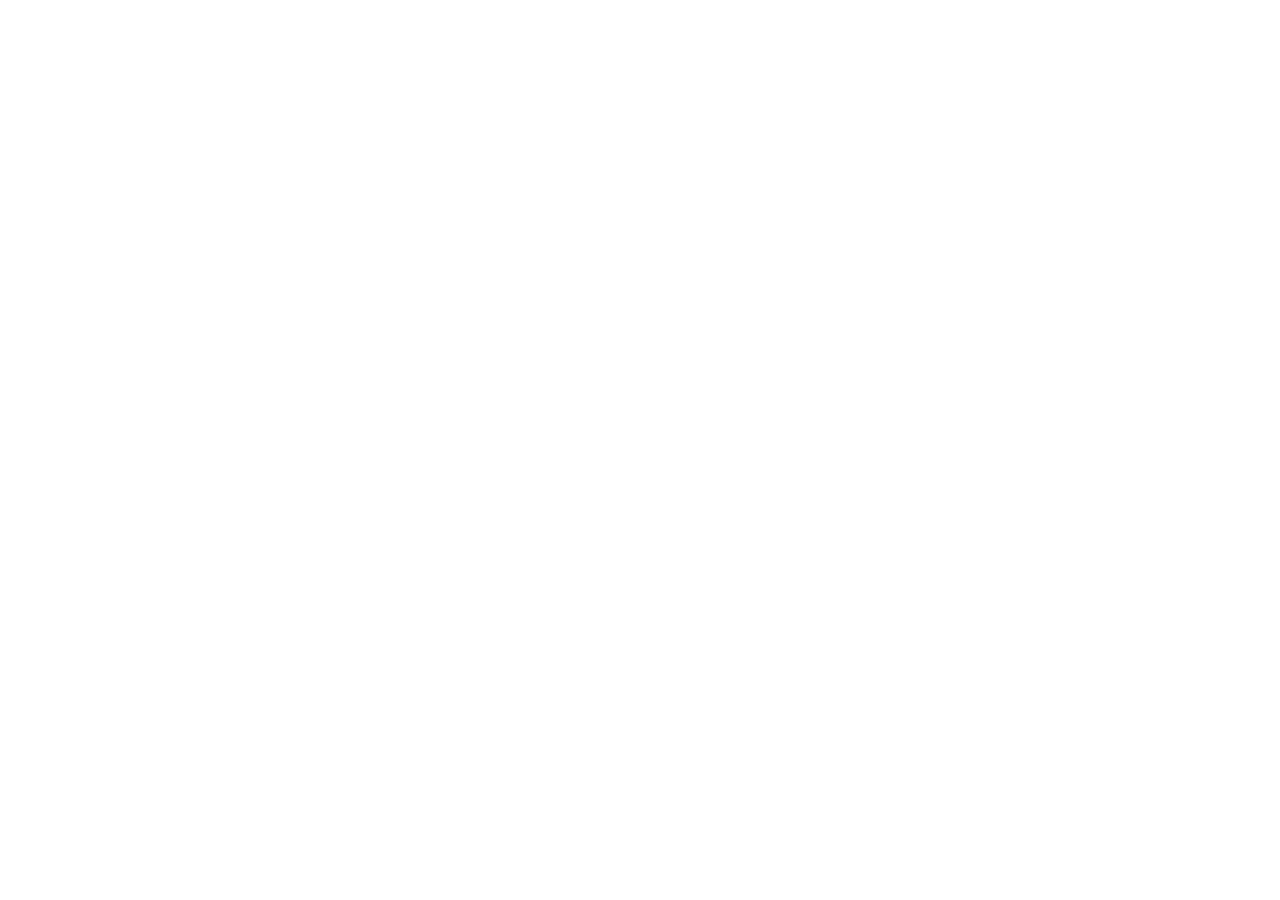
==== index.html @ 9f3b32f4 "Add initial HTML, CSS, and JavaScript files for the Interactividad project" ====
<!DOCTYPE html>
<html lang="es">
    <head>
        <meta charset="UTF-8">
        <meta name="viewport" content="width=device-width, initial-scale=1.0">
        <title>Interactividad</title>
        <link rel="stylesheet" href="css/style.css">
    </head>
    <body>
        <script>
            let nombre = prompt("Yayis");
            nombre = "Brendis";
            const PI = Math.PI;
            const TAX = 88;
            console.log(PI*2);
            function saludarMundo(nombre= "mundo"){
                alert("Hola"+ nombre +"!");
            }
            saludarMundo("juan");
            saludarMundo("Corbi");
            saludarMundo("Titi");
            saludarMundo("Natotas");
            //alert(nombre);
        </script>
    </body>
    </html>
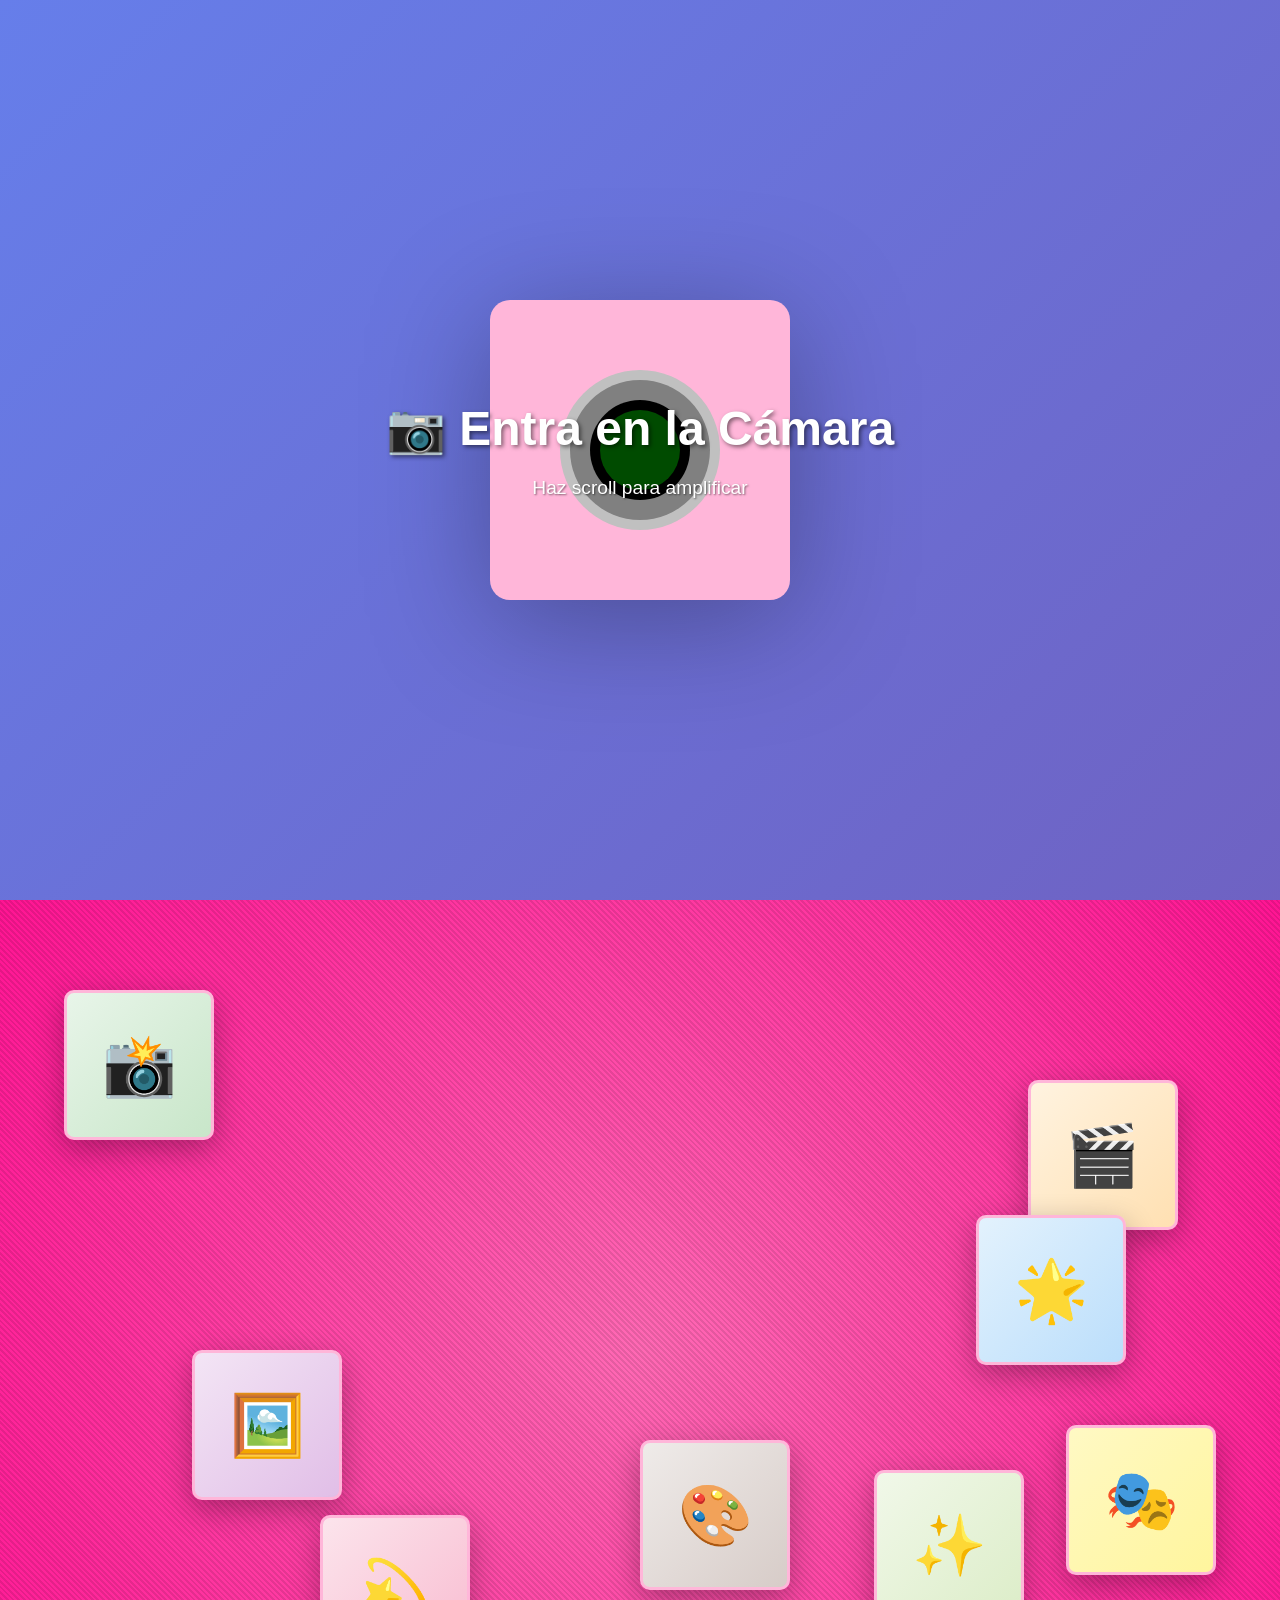
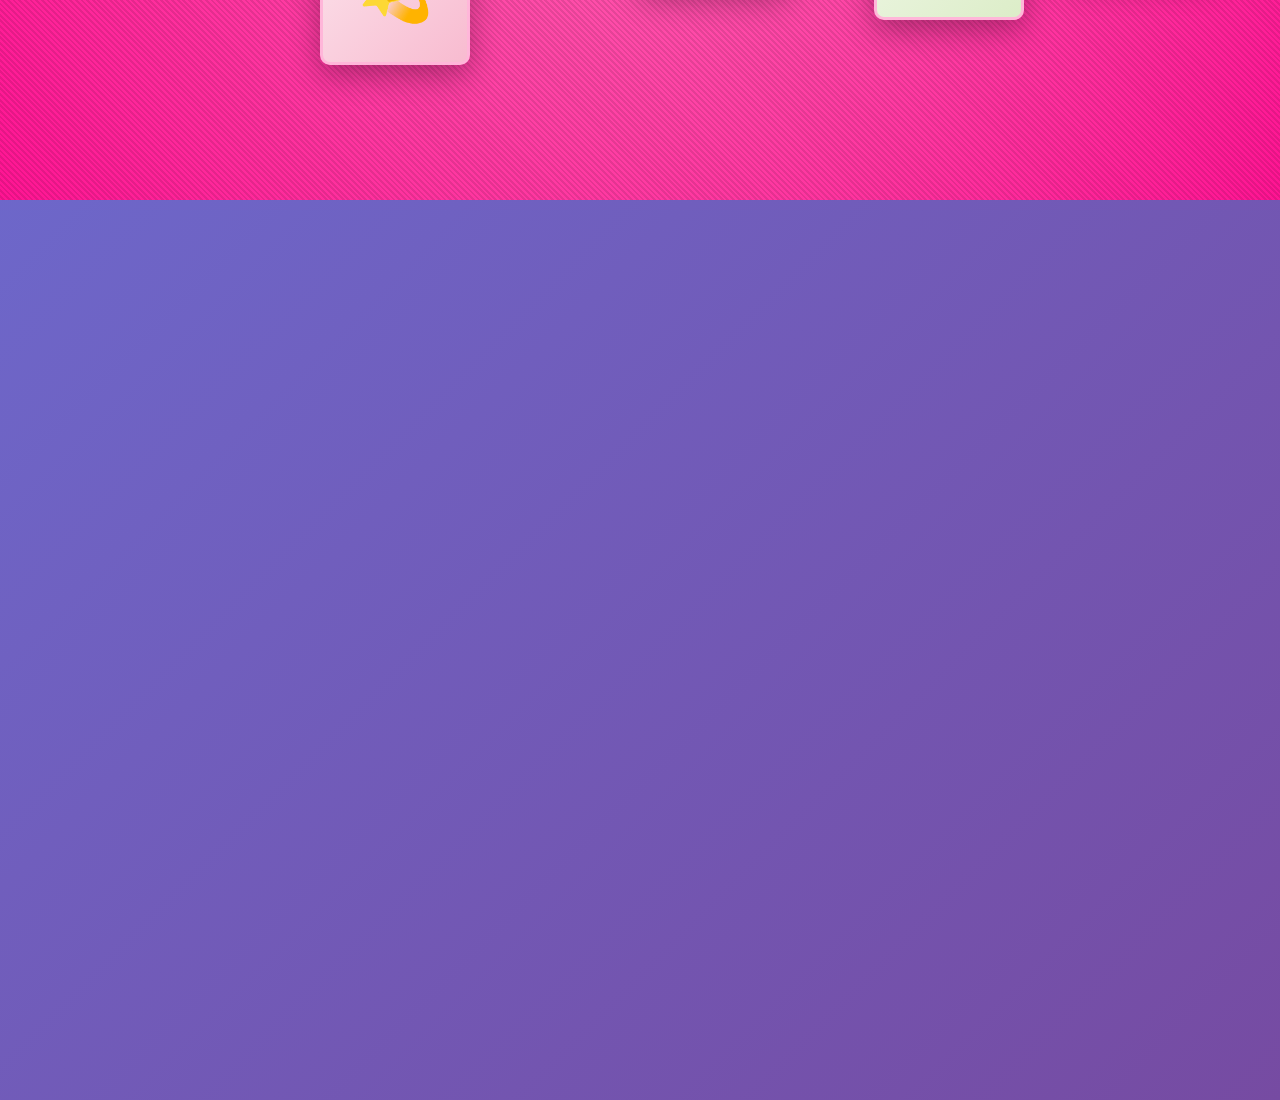
==== commit 627745dd: "interaccion" ====
--- a/index.html
+++ b/index.html
@@ -1,26 +1,274 @@
 <!DOCTYPE html>
 <html lang="es">
-    <head>
-        <meta charset="UTF-8">
-        <meta name="viewport" content="width=device-width, initial-scale=1.0">
-        <title>Interactividad</title>
-        <link rel="stylesheet" href="css/style.css">
-    </head>
-    <body>
-        <script>
-            let nombre = prompt("Yayis");
-            nombre = "Brendis";
-            const PI = Math.PI;
-            const TAX = 88;
-            console.log(PI*2);
-            function saludarMundo(nombre= "mundo"){
-                alert("Hola"+ nombre +"!");
+<head>
+    <meta charset="UTF-8">
+    <meta name="viewport" content="width=device-width, initial-scale=1.0">
+    <title>Experiencia Cámara Inmersiva</title>
+    <style>
+        * {
+            margin: 0;
+            padding: 0;
+            box-sizing: border-box;
+        }
+
+        body {
+            font-family: 'Arial', sans-serif;
+            background: linear-gradient(135deg, #667eea 0%, #764ba2 100%);
+            min-height: 300vh;
+            overflow-x: hidden;
+        }
+
+        /* Sección 1: Cámara que se agranda */
+        .camera-section {
+            height: 100vh;
+            display: flex;
+            align-items: center;
+            justify-content: center;
+            position: relative;
+            overflow: hidden;
+        }
+
+        .camera-container {
+            perspective: 1000px;
+        }
+
+        .camera-image {
+            width: 300px;
+            height: 300px;
+            background-image: url('data:image/svg+xml,<svg xmlns="http://www.w3.org/2000/svg" viewBox="0 0 300 300"><rect fill="%23FFB6D9" width="300" height="300" rx="20"/><circle cx="150" cy="150" r="80" fill="%23C0C0C0"/><circle cx="150" cy="150" r="70" fill="%23808080"/><circle cx="150" cy="150" r="50" fill="%23000000"/><circle cx="150" cy="150" r="40" fill="%23004B00"/></svg>');
+            background-size: contain;
+            background-repeat: no-repeat;
+            background-position: center;
+            transition: transform 0.1s ease-out;
+            filter: drop-shadow(0 20px 60px rgba(0, 0, 0, 0.3));
+        }
+
+        .camera-image.zoomed {
+            width: 600px;
+            height: 600px;
+        }
+
+        /* Sección 2: Galería de imágenes con parallax */
+        .gallery-section {
+            height: 100vh;
+            display: flex;
+            align-items: center;
+            justify-content: center;
+            position: relative;
+            background: linear-gradient(135deg, #f093fb 0%, #f5576c 100%);
+            overflow: hidden;
+        }
+
+        .gallery-container {
+            position: relative;
+            width: 100%;
+            height: 100%;
+            display: flex;
+            align-items: center;
+            justify-content: center;
+        }
+
+        .gallery-background {
+            position: absolute;
+            width: 100%;
+            height: 100%;
+            background: 
+                repeating-linear-gradient(
+                    45deg,
+                    transparent,
+                    transparent 2px,
+                    rgba(0, 0, 0, 0.1) 2px,
+                    rgba(0, 0, 0, 0.1) 4px
+                ),
+                radial-gradient(circle, #FF69B4 0%, #FF1493 100%);
+            z-index: 0;
+        }
+
+        .gallery-items {
+            position: relative;
+            z-index: 1;
+            width: 100%;
+            height: 100%;
+        }
+
+        .gallery-item {
+            position: absolute;
+            width: 150px;
+            height: 150px;
+            background: white;
+            border-radius: 10px;
+            box-shadow: 0 10px 30px rgba(0, 0, 0, 0.3);
+            overflow: hidden;
+            display: flex;
+            align-items: center;
+            justify-content: center;
+            font-size: 60px;
+            font-weight: bold;
+            color: #FF1493;
+            border: 3px solid #FFB6D9;
+            transition: transform 0.05s ease-out;
+        }
+
+        .gallery-item:nth-child(1) { top: 10%; left: 5%; background: linear-gradient(135deg, #E8F5E9, #C8E6C9); }
+        .gallery-item:nth-child(2) { top: 20%; right: 8%; background: linear-gradient(135deg, #FFF3E0, #FFE0B2); }
+        .gallery-item:nth-child(3) { top: 50%; left: 15%; background: linear-gradient(135deg, #F3E5F5, #E1BEE7); }
+        .gallery-item:nth-child(4) { top: 35%; right: 12%; background: linear-gradient(135deg, #E3F2FD, #BBDEFB); }
+        .gallery-item:nth-child(5) { bottom: 15%; left: 25%; background: linear-gradient(135deg, #FCE4EC, #F8BBD0); }
+        .gallery-item:nth-child(6) { bottom: 20%; right: 20%; background: linear-gradient(135deg, #F1F8E9, #DCEDC8); }
+        .gallery-item:nth-child(7) { top: 60%; left: 50%; background: linear-gradient(135deg, #EFEBE9, #D7CCC8); }
+        .gallery-item:nth-child(8) { bottom: 25%; right: 5%; background: linear-gradient(135deg, #FFF9C4, #FFF59D); }
+
+        /* Texto introductorio */
+        .intro-text {
+            position: fixed;
+            top: 50%;
+            left: 50%;
+            transform: translate(-50%, -50%);
+            text-align: center;
+            color: white;
+            z-index: 10;
+            opacity: 1;
+            transition: opacity 0.5s ease;
+            pointer-events: none;
+        }
+
+        .intro-text h1 {
+            font-size: 3em;
+            margin-bottom: 20px;
+            text-shadow: 2px 2px 4px rgba(0, 0, 0, 0.5);
+        }
+
+        .intro-text p {
+            font-size: 1.2em;
+            text-shadow: 1px 1px 2px rgba(0, 0, 0, 0.5);
+        }
+
+        .intro-text.hidden {
+            opacity: 0;
+            pointer-events: none;
+        }
+    </style>
+</head>
+<body>
+    <!-- Sección 1: Cámara con Zoom -->
+    <section class="camera-section">
+        <div class="intro-text" id="introText">
+            <h1>📷 Entra en la Cámara</h1>
+            <p>Haz scroll para amplificar</p>
+        </div>
+        <div class="camera-container">
+            <div class="camera-image" id="cameraImage"></div>
+        </div>
+    </section>
+
+    <!-- Sección 2: Galería con Parallax -->
+    <section class="gallery-section">
+        <div class="gallery-container">
+            <div class="gallery-background"></div>
+            <div class="gallery-items" id="galleryItems">
+                <div class="gallery-item">📸</div>
+                <div class="gallery-item">🎬</div>
+                <div class="gallery-item">🖼️</div>
+                <div class="gallery-item">🌟</div>
+                <div class="gallery-item">💫</div>
+                <div class="gallery-item">✨</div>
+                <div class="gallery-item">🎨</div>
+                <div class="gallery-item">🎭</div>
+            </div>
+        </div>
+    </section>
+
+    <script>
+        // Variables globales
+        const cameraImage = document.getElementById('cameraImage');
+        const introText = document.getElementById('introText');
+        const galleryItems = document.querySelectorAll('.gallery-item');
+        let scrollProgress = 0;
+        let mouseX = 0;
+        let mouseY = 0;
+
+        // Detectar scroll
+        window.addEventListener('scroll', () => {
+            const scrollTop = window.scrollY;
+            const docHeight = document.documentElement.scrollHeight - window.innerHeight;
+            scrollProgress = scrollTop / docHeight;
+
+            // Efecto de zoom de cámara (primeros 100vh)
+            const cameraSection = document.querySelector('.camera-section');
+            const cameraSectionHeight = cameraSection.offsetHeight;
+            const cameraSectionProgress = Math.min(scrollTop / cameraSectionHeight, 1);
+
+            // Escalar la cámara
+            const scale = 1 + cameraSectionProgress * 3;
+            cameraImage.style.transform = `scale(${scale})`;
+
+            // Ocultar texto introductorio
+            if (cameraSectionProgress > 0.5) {
+                introText.classList.add('hidden');
+            } else {
+                introText.classList.remove('hidden');
             }
-            saludarMundo("juan");
-            saludarMundo("Corbi");
-            saludarMundo("Titi");
-            saludarMundo("Natotas");
-            //alert(nombre);
-        </script>
-    </body>
-    </html>+
+            // Activar parallax en galería después del scroll
+            const gallerySection = document.querySelector('.gallery-section');
+            const galleryStart = cameraSectionHeight;
+            const distanceFromGallery = scrollTop - galleryStart;
+
+            if (distanceFromGallery > 0) {
+                applyParallax(distanceFromGallery);
+            }
+        });
+
+        // Detectar movimiento del mouse
+        document.addEventListener('mousemove', (e) => {
+            mouseX = e.clientX;
+            mouseY = e.clientY;
+
+            // Aplicar parallax basado en posición del mouse
+            applyMouseParallax();
+        });
+
+        // Función de parallax basada en movimiento del mouse
+        function applyMouseParallax() {
+            const centerX = window.innerWidth / 2;
+            const centerY = window.innerHeight / 2;
+
+            const percentX = (mouseX - centerX) / (centerX / 2);
+            const percentY = (mouseY - centerY) / (centerY / 2);
+
+            galleryItems.forEach((item, index) => {
+                const moveX = percentX * (10 + index * 3);
+                const moveY = percentY * (10 + index * 3);
+                
+                item.style.transform = `translate(${moveX}px, ${moveY}px)`;
+            });
+        }
+
+        // Función de parallax basada en scroll
+        function applyParallax(distance) {
+            galleryItems.forEach((item, index) => {
+                const speed = 0.5 + (index * 0.1);
+                const moveY = distance * speed;
+                const rotation = (distance * 0.02) + (index * 5);
+                
+                item.style.transform = `translateY(${moveY}px) rotate(${rotation}deg)`;
+            });
+        }
+
+        // Animación inicial suave
+        window.addEventListener('load', () => {
+            cameraImage.style.animation = 'float 3s ease-in-out infinite';
+        });
+
+        // Agregar animación de flotación
+        const style = document.createElement('style');
+        style.textContent = `
+            @keyframes float {
+                0%, 100% { transform: translateY(0px); }
+                50% { transform: translateY(-20px); }
+            }
+        `;
+        document.head.appendChild(style);
+    </script>
+</body>
+</html>
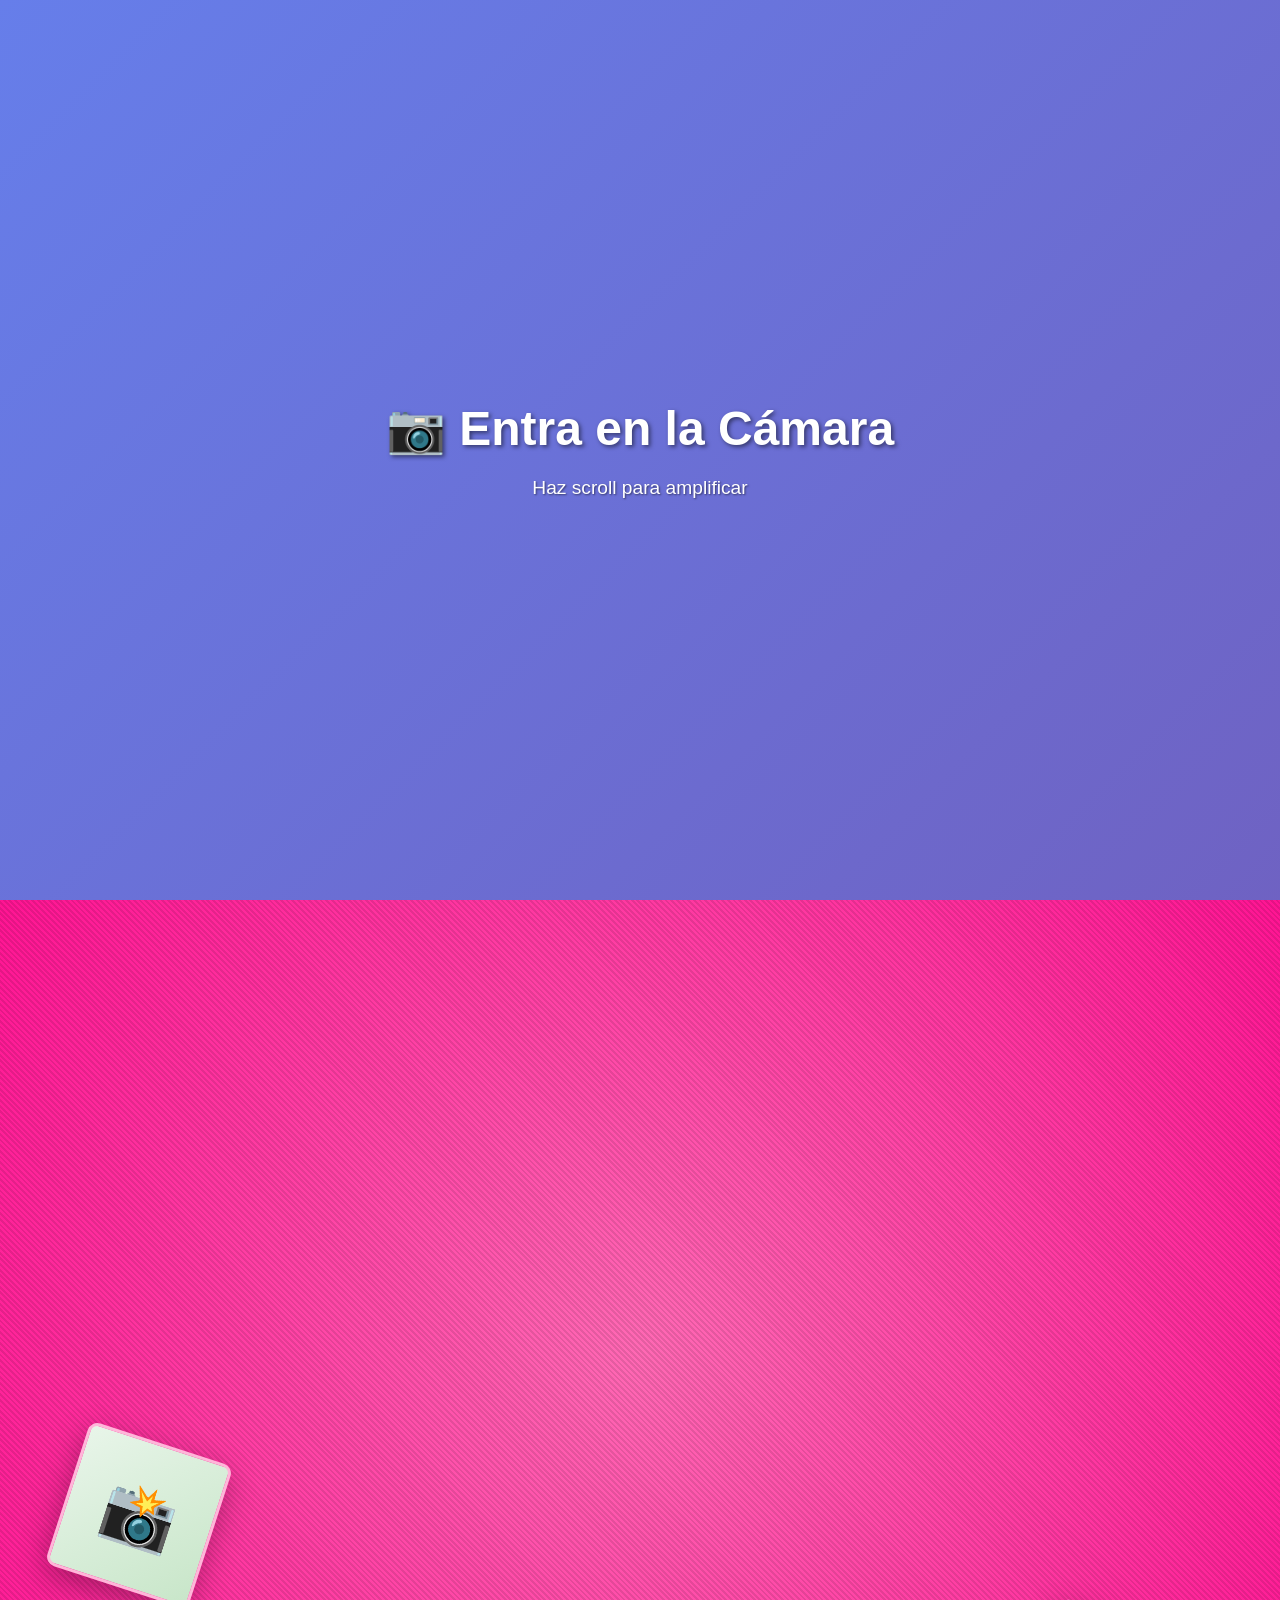
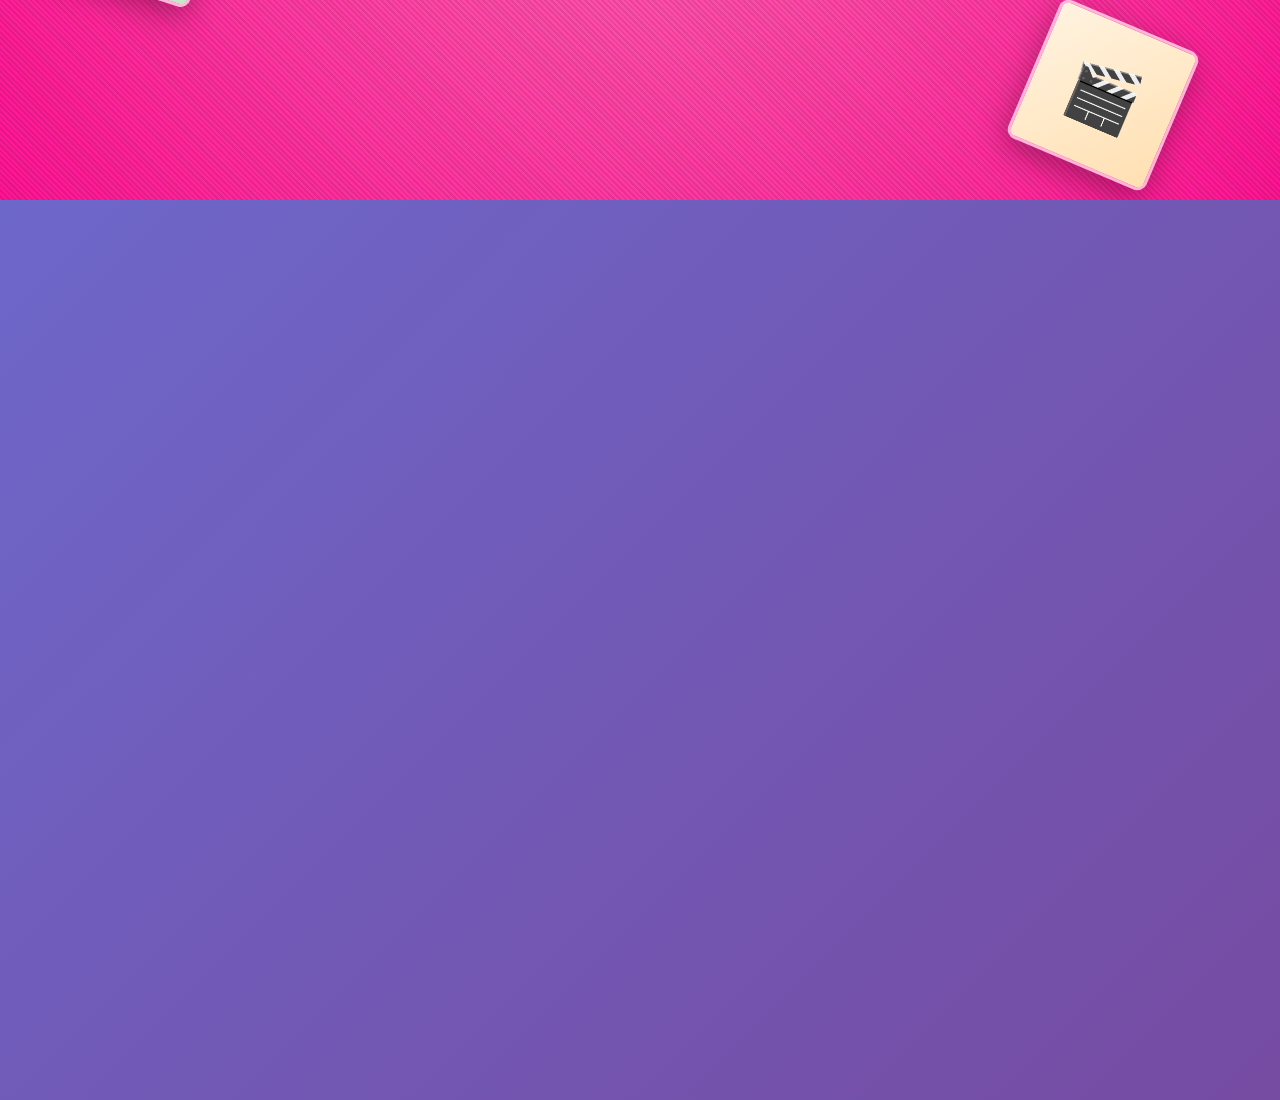
==== commit 16769aa0: "Cambiar imagen de cámara por img/camara.jpg (Sony Cyber-shot)" ====
--- a/index.html
+++ b/index.html
@@ -35,7 +35,7 @@
         .camera-image {
             width: 300px;
             height: 300px;
-            background-image: url('data:image/svg+xml,<svg xmlns="http://www.w3.org/2000/svg" viewBox="0 0 300 300"><rect fill="%23FFB6D9" width="300" height="300" rx="20"/><circle cx="150" cy="150" r="80" fill="%23C0C0C0"/><circle cx="150" cy="150" r="70" fill="%23808080"/><circle cx="150" cy="150" r="50" fill="%23000000"/><circle cx="150" cy="150" r="40" fill="%23004B00"/></svg>');
+            background-image: url('img/camara.jpg');
             background-size: contain;
             background-repeat: no-repeat;
             background-position: center;
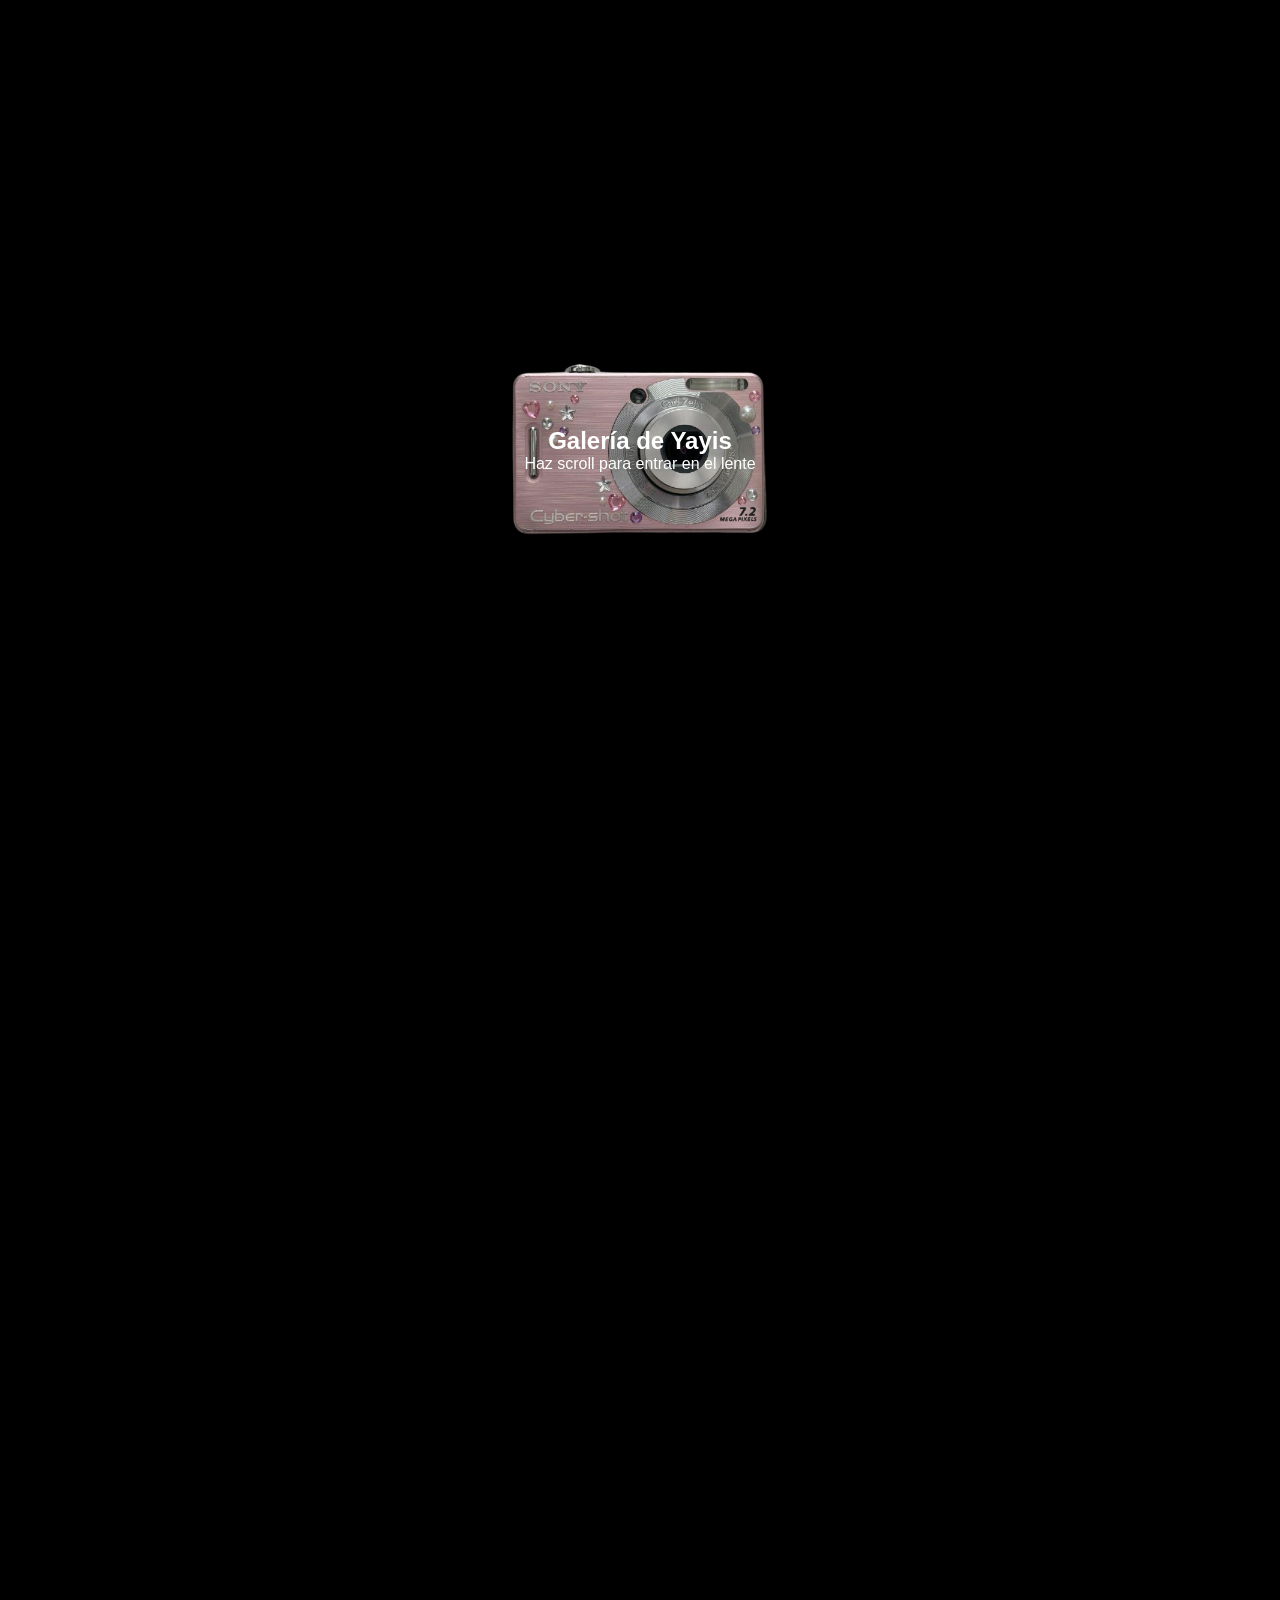
==== commit b10aa9df: "Refactor code structure for improved readability and maintainability" ====
--- a/index.html
+++ b/index.html
@@ -5,270 +5,121 @@
     <meta name="viewport" content="width=device-width, initial-scale=1.0">
     <title>Experiencia Cámara Inmersiva</title>
     <style>
-        * {
-            margin: 0;
-            padding: 0;
-            box-sizing: border-box;
-        }
+        * { margin: 0; padding: 0; box-sizing: border-box; }
 
         body {
             font-family: 'Arial', sans-serif;
-            background: linear-gradient(135deg, #667eea 0%, #764ba2 100%);
-            min-height: 300vh;
+            background: #000;
+            height: 200vh; /* Solo necesitamos un poco de scroll para activar la magia */
             overflow-x: hidden;
         }
 
-        /* Sección 1: Cámara que se agranda */
-        .camera-section {
+        /* Contenedor principal que se queda fijo */
+        .stage {
+            position: sticky;
+            top: 0;
             height: 100vh;
+            width: 100%;
             display: flex;
             align-items: center;
             justify-content: center;
-            position: relative;
             overflow: hidden;
         }
 
-        .camera-container {
-            perspective: 1000px;
-        }
-
+        /* Cámara */
         .camera-image {
             width: 300px;
             height: 300px;
-            background-image: url('img/camara.jpg');
-            background-size: contain;
-            background-repeat: no-repeat;
-            background-position: center;
-            transition: transform 0.1s ease-out;
-            filter: drop-shadow(0 20px 60px rgba(0, 0, 0, 0.3));
+            object-fit: contain;
+            will-change: transform;
+            z-index: 10;
         }
 
-        .camera-image.zoomed {
-            width: 600px;
-            height: 600px;
-        }
-
-        /* Sección 2: Galería de imágenes con parallax */
-        .gallery-section {
-            height: 100vh;
-            display: flex;
-            align-items: center;
-            justify-content: center;
-            position: relative;
-            background: linear-gradient(135deg, #f093fb 0%, #f5576c 100%);
-            overflow: hidden;
-        }
-
+        /* Galería */
         .gallery-container {
-            position: relative;
-            width: 100%;
-            height: 100%;
-            display: flex;
-            align-items: center;
-            justify-content: center;
-        }
-
-        .gallery-background {
             position: absolute;
             width: 100%;
             height: 100%;
-            background: 
-                repeating-linear-gradient(
-                    45deg,
-                    transparent,
-                    transparent 2px,
-                    rgba(0, 0, 0, 0.1) 2px,
-                    rgba(0, 0, 0, 0.1) 4px
-                ),
-                radial-gradient(circle, #FF69B4 0%, #FF1493 100%);
-            z-index: 0;
-        }
-
-        .gallery-items {
-            position: relative;
-            z-index: 1;
-            width: 100%;
-            height: 100%;
+            pointer-events: none;
         }
 
         .gallery-item {
             position: absolute;
-            width: 150px;
-            height: 150px;
-            background: white;
+            width: 200px;
+            height: 280px;
+            border: 5px solid white;
             border-radius: 10px;
-            box-shadow: 0 10px 30px rgba(0, 0, 0, 0.3);
-            overflow: hidden;
-            display: flex;
-            align-items: center;
-            justify-content: center;
-            font-size: 60px;
-            font-weight: bold;
-            color: #FF1493;
-            border: 3px solid #FFB6D9;
-            transition: transform 0.05s ease-out;
+            opacity: 0; /* Invisibles al inicio */
+            transition: opacity 0.3s ease;
+            box-shadow: 0 10px 20px rgba(0,0,0,0.5);
         }
 
-        .gallery-item:nth-child(1) { top: 10%; left: 5%; background: linear-gradient(135deg, #E8F5E9, #C8E6C9); }
-        .gallery-item:nth-child(2) { top: 20%; right: 8%; background: linear-gradient(135deg, #FFF3E0, #FFE0B2); }
-        .gallery-item:nth-child(3) { top: 50%; left: 15%; background: linear-gradient(135deg, #F3E5F5, #E1BEE7); }
-        .gallery-item:nth-child(4) { top: 35%; right: 12%; background: linear-gradient(135deg, #E3F2FD, #BBDEFB); }
-        .gallery-item:nth-child(5) { bottom: 15%; left: 25%; background: linear-gradient(135deg, #FCE4EC, #F8BBD0); }
-        .gallery-item:nth-child(6) { bottom: 20%; right: 20%; background: linear-gradient(135deg, #F1F8E9, #DCEDC8); }
-        .gallery-item:nth-child(7) { top: 60%; left: 50%; background: linear-gradient(135deg, #EFEBE9, #D7CCC8); }
-        .gallery-item:nth-child(8) { bottom: 25%; right: 5%; background: linear-gradient(135deg, #FFF9C4, #FFF59D); }
+        .gallery-item img { width: 100%; height: 100%; object-fit: cover; }
 
-        /* Texto introductorio */
+        /* Posiciones fijas de las fotos */
+        .gallery-item:nth-child(1) { top: 10%; left: 10%; transform: rotate(-5deg); }
+        .gallery-item:nth-child(2) { top: 10%; right: 10%; transform: rotate(5deg); }
+        .gallery-item:nth-child(3) { top: 60%; left: 20%; transform: rotate(2deg); }
+        .gallery-item:nth-child(4) { top: 60%; right: 20%; transform: rotate(-2deg); }
+        .gallery-item:nth-child(5) { top: 35%; left: 40%; transform: rotate(0deg); }
+
         .intro-text {
-            position: fixed;
-            top: 50%;
-            left: 50%;
-            transform: translate(-50%, -50%);
+            position: absolute;
+            color: white;
+            z-index: 20;
             text-align: center;
-            color: white;
-            z-index: 10;
-            opacity: 1;
-            transition: opacity 0.5s ease;
-            pointer-events: none;
-        }
-
-        .intro-text h1 {
-            font-size: 3em;
-            margin-bottom: 20px;
-            text-shadow: 2px 2px 4px rgba(0, 0, 0, 0.5);
-        }
-
-        .intro-text p {
-            font-size: 1.2em;
-            text-shadow: 1px 1px 2px rgba(0, 0, 0, 0.5);
-        }
-
-        .intro-text.hidden {
-            opacity: 0;
             pointer-events: none;
         }
     </style>
 </head>
 <body>
-    <!-- Sección 1: Cámara con Zoom -->
-    <section class="camera-section">
+
+    <section class="stage">
         <div class="intro-text" id="introText">
-            <h1>📷 Entra en la Cámara</h1>
-            <p>Haz scroll para amplificar</p>
+            <h1>Galería de Yayis</h1>
+            <p>Haz scroll para entrar en el lente</p>
         </div>
-        <div class="camera-container">
-            <div class="camera-image" id="cameraImage"></div>
-        </div>
-    </section>
 
-    <!-- Sección 2: Galería con Parallax -->
-    <section class="gallery-section">
-        <div class="gallery-container">
-            <div class="gallery-background"></div>
-            <div class="gallery-items" id="galleryItems">
-                <div class="gallery-item">📸</div>
-                <div class="gallery-item">🎬</div>
-                <div class="gallery-item">🖼️</div>
-                <div class="gallery-item">🌟</div>
-                <div class="gallery-item">💫</div>
-                <div class="gallery-item">✨</div>
-                <div class="gallery-item">🎨</div>
-                <div class="gallery-item">🎭</div>
-            </div>
+        <img src="img/camarayayis.png" id="cameraImage" class="camera-image" alt="Cámara">
+
+        <div class="gallery-container" id="galleryItems">
+            <div class="gallery-item"><img src="img/bren_edit.png" alt="1"></div>
+            <div class="gallery-item"><img src="img/edit_tilin.png" alt="2"></div>
+            <div class="gallery-item"><img src="img/eli_edit.png" alt="3"></div>
+            <div class="gallery-item"><img src="img/fri_edit.png" alt="imagen 4"></div>
+            <div class="gallery-item"><img src="img/DSC01201.JPG" alt="imagen 5"></div>
         </div>
     </section>
 
     <script>
-        // Variables globales
         const cameraImage = document.getElementById('cameraImage');
         const introText = document.getElementById('introText');
         const galleryItems = document.querySelectorAll('.gallery-item');
-        let scrollProgress = 0;
-        let mouseX = 0;
-        let mouseY = 0;
 
-        // Detectar scroll
-        window.addEventListener('scroll', () => {
+        function animate() {
             const scrollTop = window.scrollY;
-            const docHeight = document.documentElement.scrollHeight - window.innerHeight;
-            scrollProgress = scrollTop / docHeight;
+            
+            // Zoom: el zoom termina a los 800px de scroll
+            const zoomProgress = Math.min(scrollTop / 800, 1);
+            const scale = 1 + (zoomProgress * 15);
+            
+            cameraImage.style.transform = `scale(${scale})`;
+            cameraImage.style.opacity = 1 - zoomProgress;
+            introText.style.opacity = 1 - (zoomProgress * 3);
 
-            // Efecto de zoom de cámara (primeros 100vh)
-            const cameraSection = document.querySelector('.camera-section');
-            const cameraSectionHeight = cameraSection.offsetHeight;
-            const cameraSectionProgress = Math.min(scrollTop / cameraSectionHeight, 1);
+            // Aparecer fotos: empiezan a aparecer cuando zoomProgress > 0.4
+            galleryItems.forEach((item) => {
+                if (zoomProgress > 0.4) {
+                    item.style.opacity = (zoomProgress - 0.4) * 2;
+                } else {
+                    item.style.opacity = 0;
+                }
+            });
 
-            // Escalar la cámara
-            const scale = 1 + cameraSectionProgress * 3;
-            cameraImage.style.transform = `scale(${scale})`;
-
-            // Ocultar texto introductorio
-            if (cameraSectionProgress > 0.5) {
-                introText.classList.add('hidden');
-            } else {
-                introText.classList.remove('hidden');
-            }
-
-            // Activar parallax en galería después del scroll
-            const gallerySection = document.querySelector('.gallery-section');
-            const galleryStart = cameraSectionHeight;
-            const distanceFromGallery = scrollTop - galleryStart;
-
-            if (distanceFromGallery > 0) {
-                applyParallax(distanceFromGallery);
-            }
-        });
-
-        // Detectar movimiento del mouse
-        document.addEventListener('mousemove', (e) => {
-            mouseX = e.clientX;
-            mouseY = e.clientY;
-
-            // Aplicar parallax basado en posición del mouse
-            applyMouseParallax();
-        });
-
-        // Función de parallax basada en movimiento del mouse
-        function applyMouseParallax() {
-            const centerX = window.innerWidth / 2;
-            const centerY = window.innerHeight / 2;
-
-            const percentX = (mouseX - centerX) / (centerX / 2);
-            const percentY = (mouseY - centerY) / (centerY / 2);
-
-            galleryItems.forEach((item, index) => {
-                const moveX = percentX * (10 + index * 3);
-                const moveY = percentY * (10 + index * 3);
-                
-                item.style.transform = `translate(${moveX}px, ${moveY}px)`;
-            });
+            requestAnimationFrame(animate);
         }
 
-        // Función de parallax basada en scroll
-        function applyParallax(distance) {
-            galleryItems.forEach((item, index) => {
-                const speed = 0.5 + (index * 0.1);
-                const moveY = distance * speed;
-                const rotation = (distance * 0.02) + (index * 5);
-                
-                item.style.transform = `translateY(${moveY}px) rotate(${rotation}deg)`;
-            });
-        }
-
-        // Animación inicial suave
-        window.addEventListener('load', () => {
-            cameraImage.style.animation = 'float 3s ease-in-out infinite';
-        });
-
-        // Agregar animación de flotación
-        const style = document.createElement('style');
-        style.textContent = `
-            @keyframes float {
-                0%, 100% { transform: translateY(0px); }
-                50% { transform: translateY(-20px); }
-            }
-        `;
-        document.head.appendChild(style);
+        animate();
     </script>
 </body>
-</html>
+</html>
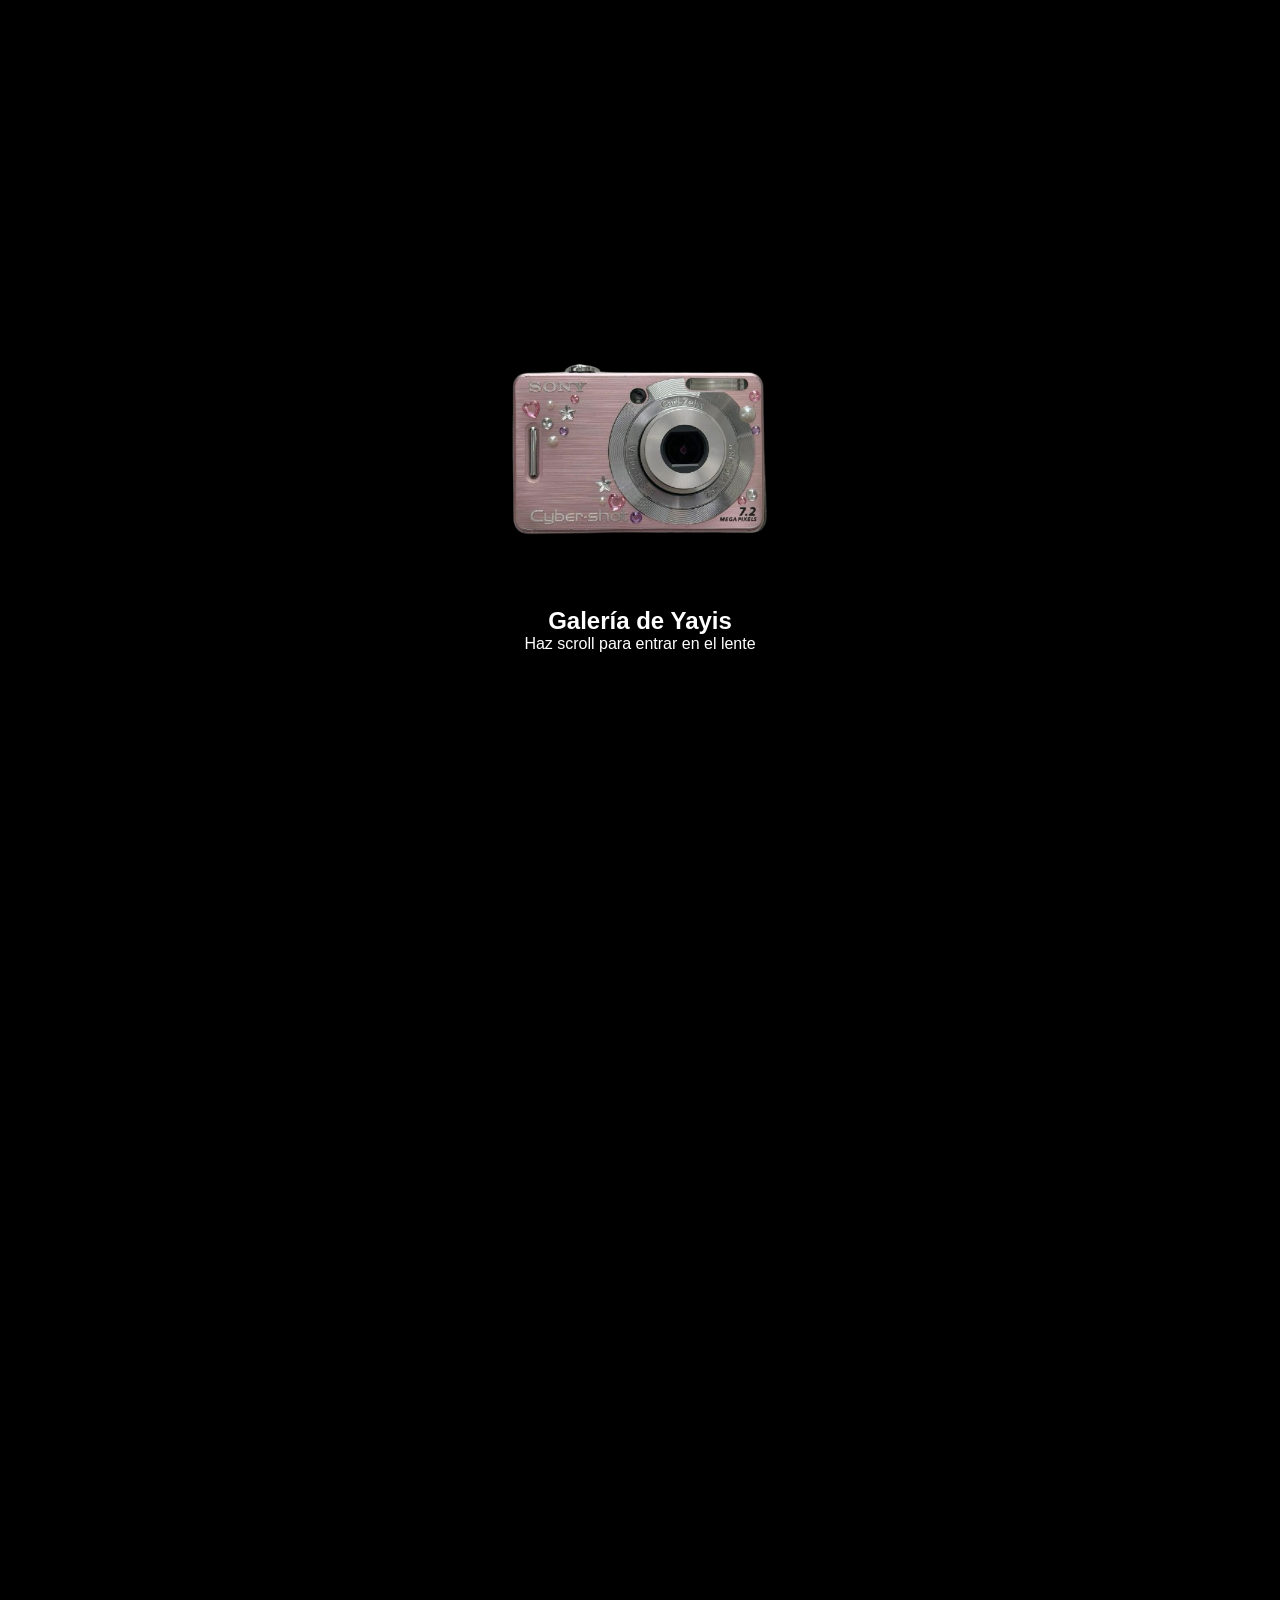
==== commit c0206c37: "Merge branch 'main' of github.com:Yayispollo/Interactividad" ====
--- a/index.html
+++ b/index.html
@@ -3,18 +3,17 @@
 <head>
     <meta charset="UTF-8">
     <meta name="viewport" content="width=device-width, initial-scale=1.0">
-    <title>Experiencia Cámara Inmersiva</title>
+    <title>La camara de Yayis</title>
     <style>
         * { margin: 0; padding: 0; box-sizing: border-box; }
 
         body {
             font-family: 'Arial', sans-serif;
             background: #000;
-            height: 200vh; /* Solo necesitamos un poco de scroll para activar la magia */
+            height: 200vh;
             overflow-x: hidden;
         }
 
-        /* Contenedor principal que se queda fijo */
         .stage {
             position: sticky;
             top: 0;
@@ -24,6 +23,20 @@
             align-items: center;
             justify-content: center;
             overflow: hidden;
+            /* Aquí ponemos la imagen de fondo */
+            background-image: url('img/tu-imagen-de-fondo.jpg'); /* <--- CAMBIA POR TU IMAGEN */
+            background-size: cover;
+            background-position: center;
+        }
+
+        /* Capa oscura para que las fotos resalten sobre el fondo */
+        .stage::before {
+            content: "";
+            position: absolute;
+            top: 0; left: 0;
+            width: 100%; height: 100%;
+            background: rgba(0, 0, 0, 0.6);
+            z-index: 1;
         }
 
         /* Cámara */
@@ -33,6 +46,19 @@
             object-fit: contain;
             will-change: transform;
             z-index: 10;
+            transform-origin: 66% 50%;
+        }
+
+        .intro-text {
+            position: absolute;
+            top: 70%;
+            left: 50%;
+            transform: translate(-50%, -50%);
+            color: white;
+            text-align: center;
+            pointer-events: none;
+            text-shadow: 0 2px 4px rgba(0,0,0,0.5);
+            z-index: 20;
         }
 
         /* Galería */
@@ -40,7 +66,7 @@
             position: absolute;
             width: 100%;
             height: 100%;
-            pointer-events: none;
+            z-index: 5; /* Por encima del fondo pero debajo del texto */
         }
 
         .gallery-item {
@@ -49,27 +75,20 @@
             height: 280px;
             border: 5px solid white;
             border-radius: 10px;
-            opacity: 0; /* Invisibles al inicio */
+            opacity: 0;
             transition: opacity 0.3s ease;
             box-shadow: 0 10px 20px rgba(0,0,0,0.5);
         }
 
         .gallery-item img { width: 100%; height: 100%; object-fit: cover; }
 
-        /* Posiciones fijas de las fotos */
-        .gallery-item:nth-child(1) { top: 10%; left: 10%; transform: rotate(-5deg); }
+        /* Posiciones fijas */
+        .gallery-item:nth-child(1) { top: 10%; left: 35%; transform: rotate(-5deg); }
         .gallery-item:nth-child(2) { top: 10%; right: 10%; transform: rotate(5deg); }
-        .gallery-item:nth-child(3) { top: 60%; left: 20%; transform: rotate(2deg); }
-        .gallery-item:nth-child(4) { top: 60%; right: 20%; transform: rotate(-2deg); }
-        .gallery-item:nth-child(5) { top: 35%; left: 40%; transform: rotate(0deg); }
-
-        .intro-text {
-            position: absolute;
-            color: white;
-            z-index: 20;
-            text-align: center;
-            pointer-events: none;
-        }
+        .gallery-item:nth-child(3) { top: 45%; left: 20%; transform: rotate(2deg); }
+        .gallery-item:nth-child(4) { top: 50%; right: 20%; transform: rotate(-2deg); }
+        .gallery-item:nth-child(5) { top: 35%; left: 50%; transform: rotate(0deg); }
+        .gallery-item:nth-child(6) { top: 10%; left: 10%; transform: rotate(-5deg); }
     </style>
 </head>
 <body>
@@ -86,8 +105,9 @@
             <div class="gallery-item"><img src="img/bren_edit.png" alt="1"></div>
             <div class="gallery-item"><img src="img/edit_tilin.png" alt="2"></div>
             <div class="gallery-item"><img src="img/eli_edit.png" alt="3"></div>
-            <div class="gallery-item"><img src="img/fri_edit.png" alt="imagen 4"></div>
-            <div class="gallery-item"><img src="img/DSC01201.JPG" alt="imagen 5"></div>
+            <div class="gallery-item"><img src="img/fri_edit.png" alt="4"></div>
+            <div class="gallery-item"><img src="img/DSC01201.JPG" alt="5"></div>
+            <div class="gallery-item"><img src="img/DSC01214.JPG" alt="6"></div>
         </div>
     </section>
 
@@ -99,7 +119,6 @@
         function animate() {
             const scrollTop = window.scrollY;
             
-            // Zoom: el zoom termina a los 800px de scroll
             const zoomProgress = Math.min(scrollTop / 800, 1);
             const scale = 1 + (zoomProgress * 15);
             
@@ -107,7 +126,6 @@
             cameraImage.style.opacity = 1 - zoomProgress;
             introText.style.opacity = 1 - (zoomProgress * 3);
 
-            // Aparecer fotos: empiezan a aparecer cuando zoomProgress > 0.4
             galleryItems.forEach((item) => {
                 if (zoomProgress > 0.4) {
                     item.style.opacity = (zoomProgress - 0.4) * 2;
@@ -118,7 +136,6 @@
 
             requestAnimationFrame(animate);
         }
-
         animate();
     </script>
 </body>
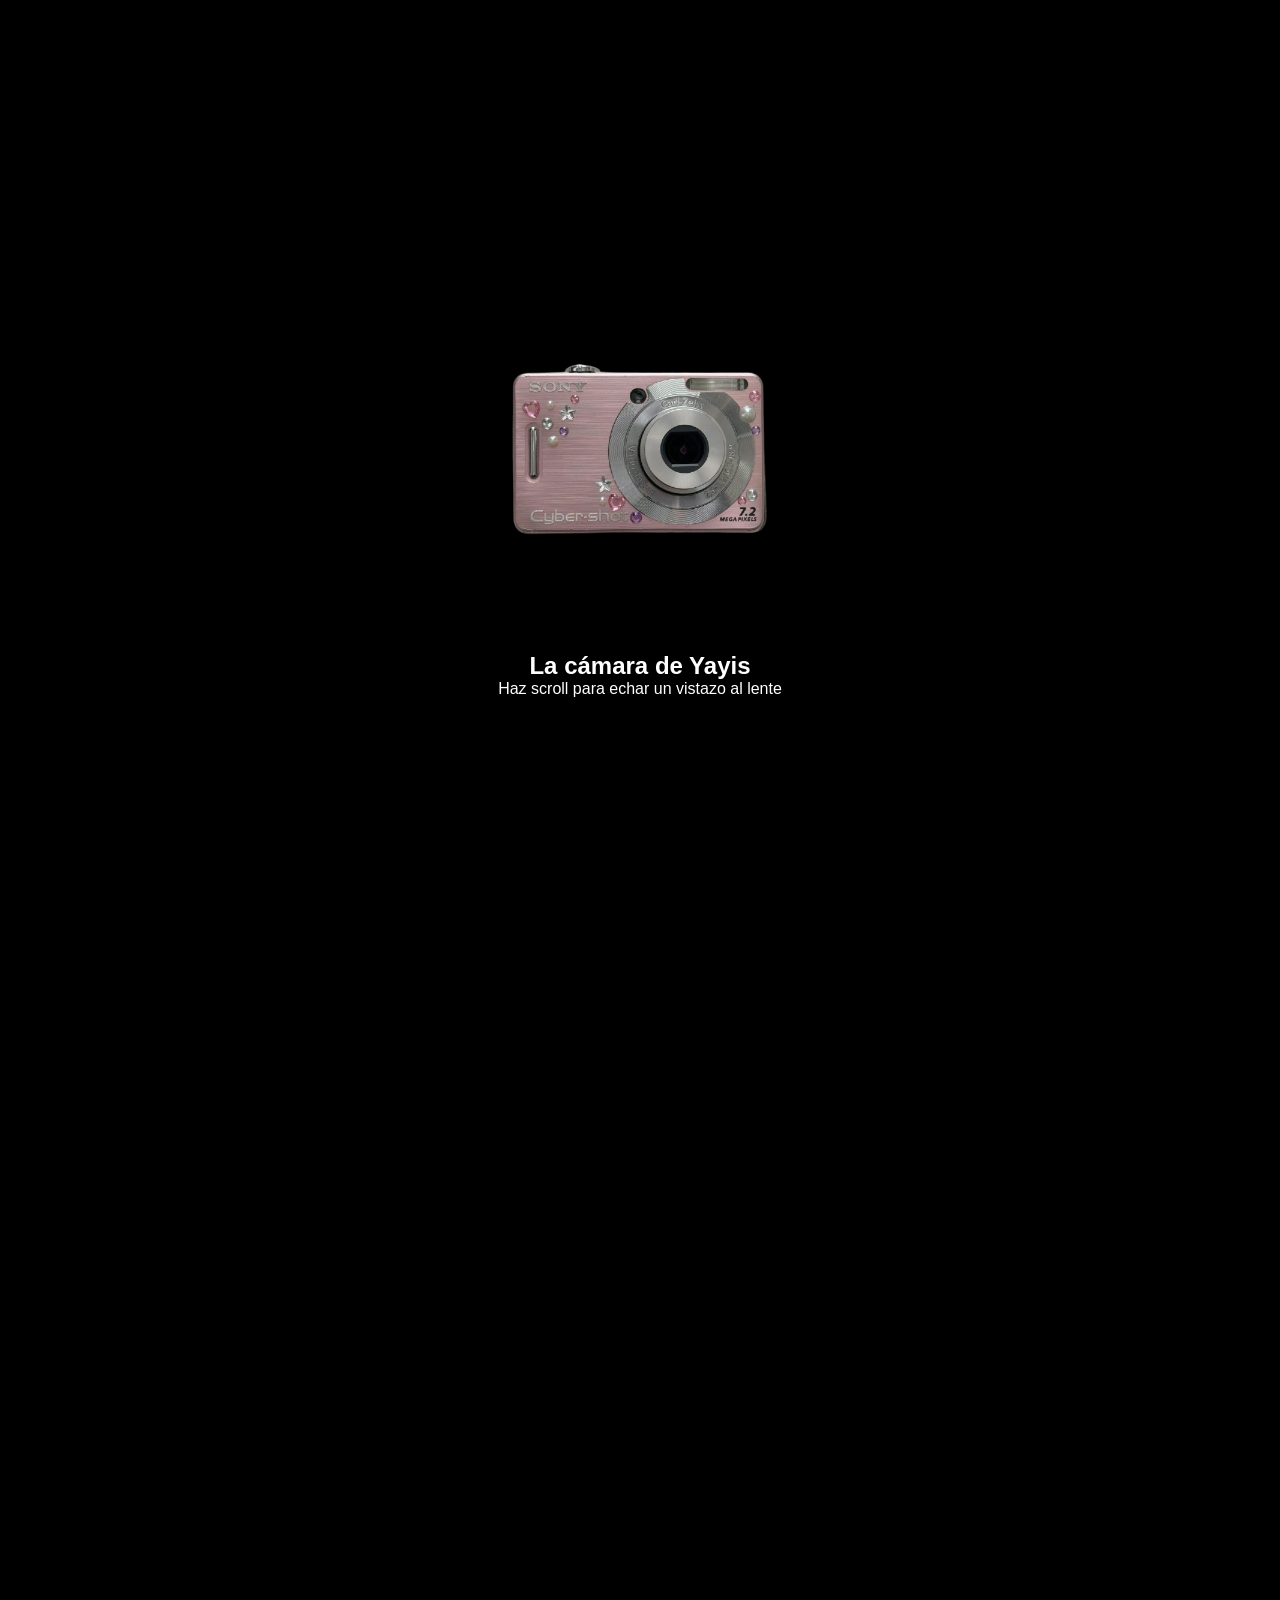
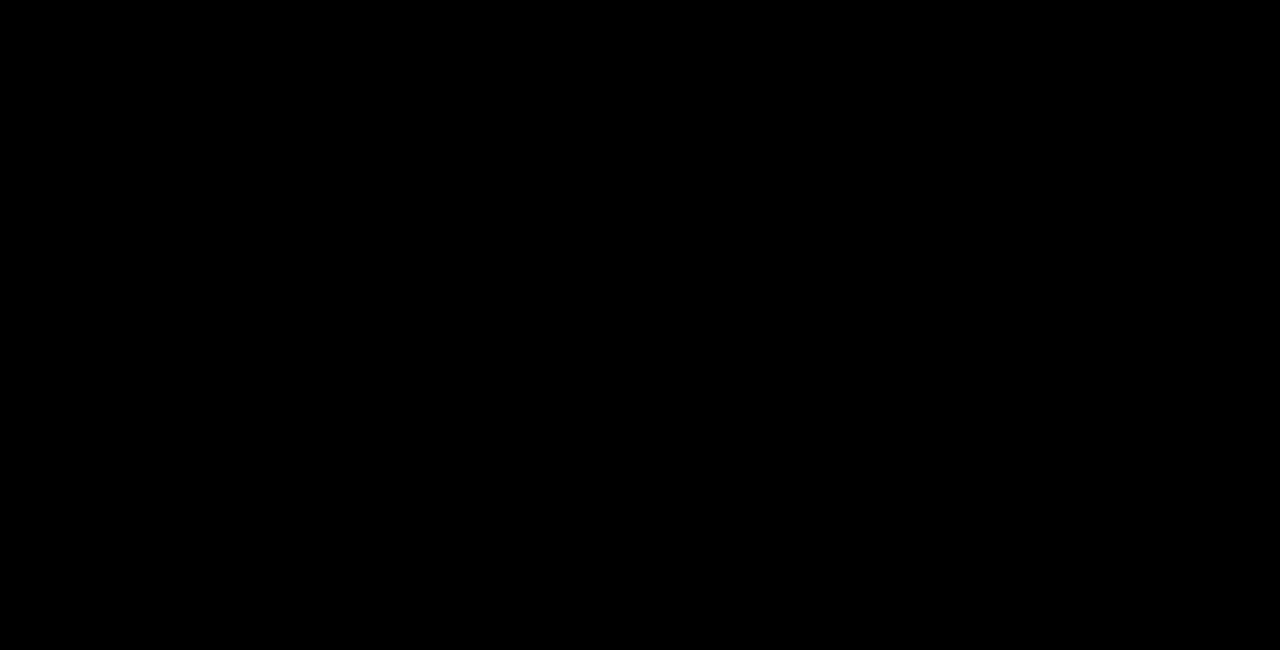
==== commit 9372dfbf: "Refactor code structure for improved readability and maintainability" ====
--- a/index.html
+++ b/index.html
@@ -10,7 +10,7 @@
         body {
             font-family: 'Arial', sans-serif;
             background: #000;
-            height: 200vh;
+            height: 250vh; 
             overflow-x: hidden;
         }
 
@@ -23,120 +23,169 @@
             align-items: center;
             justify-content: center;
             overflow: hidden;
-            /* Aquí ponemos la imagen de fondo */
-            background-image: url('img/tu-imagen-de-fondo.jpg'); /* <--- CAMBIA POR TU IMAGEN */
+            background: #000; /* Fondo inicial negro */
+        }
+
+        /* FONDO DE LA GALERÍA (El que quieres agregar) */
+        .gallery-bg {
+            position: absolute;
+            top: -5%; left: -5%; /* Un poco más grande para que no se vean bordes al mover */
+            width: 110%; height: 110%;
+            background-image: url('img/background.jpg'); /* <--- CAMBIA POR TU IMAGEN DE FONDO */
             background-size: cover;
             background-position: center;
+            z-index: 2;
+            opacity: 0; /* Empieza invisible */
+            filter: brightness(0.5); /* Un poco oscuro para que resalten las fotos */
+            transition: opacity 0.2s ease;
+            will-change: transform;
         }
 
-        /* Capa oscura para que las fotos resalten sobre el fondo */
+        /* Capa oscura superior para la cámara inicial */
         .stage::before {
             content: "";
             position: absolute;
             top: 0; left: 0;
             width: 100%; height: 100%;
-            background: rgba(0, 0, 0, 0.6);
-            z-index: 1;
+            background: rgba(0, 0, 0, 0.3);
+            z-index: 15;
+            pointer-events: none;
         }
 
-        /* Cámara */
         .camera-image {
             width: 300px;
             height: 300px;
             object-fit: contain;
             will-change: transform;
-            z-index: 10;
+            z-index: 20;
             transform-origin: 66% 50%;
+            pointer-events: none;
         }
 
         .intro-text {
             position: absolute;
-            top: 70%;
+            top: 75%;
             left: 50%;
             transform: translate(-50%, -50%);
             color: white;
             text-align: center;
             pointer-events: none;
-            text-shadow: 0 2px 4px rgba(0,0,0,0.5);
-            z-index: 20;
+            text-shadow: 0 2px 10px rgba(0,0,0,1);
+            z-index: 25;
         }
 
-        /* Galería */
+        /* Contenedor de fotos */
         .gallery-container {
             position: absolute;
             width: 100%;
             height: 100%;
-            z-index: 5; /* Por encima del fondo pero debajo del texto */
+            z-index: 10;
+            perspective: 1000px;
         }
 
         .gallery-item {
             position: absolute;
-            width: 200px;
-            height: 280px;
-            border: 5px solid white;
-            border-radius: 10px;
+            width: 220px;
+            height: 300px;
+            border: 6px solid white;
+            border-radius: 4px;
             opacity: 0;
-            transition: opacity 0.3s ease;
-            box-shadow: 0 10px 20px rgba(0,0,0,0.5);
+            box-shadow: 0 15px 35px rgba(0,0,0,0.8);
+            --move-x: 0px;
+            --move-y: 0px;
+            transform: translate(var(--move-x), var(--move-y)) rotate(var(--rot));
+            will-change: transform, opacity;
         }
 
         .gallery-item img { width: 100%; height: 100%; object-fit: cover; }
 
-        /* Posiciones fijas */
-        .gallery-item:nth-child(1) { top: 10%; left: 35%; transform: rotate(-5deg); }
-        .gallery-item:nth-child(2) { top: 10%; right: 10%; transform: rotate(5deg); }
-        .gallery-item:nth-child(3) { top: 45%; left: 20%; transform: rotate(2deg); }
-        .gallery-item:nth-child(4) { top: 50%; right: 20%; transform: rotate(-2deg); }
-        .gallery-item:nth-child(5) { top: 35%; left: 50%; transform: rotate(0deg); }
-        .gallery-item:nth-child(6) { top: 10%; left: 10%; transform: rotate(-5deg); }
+        /* Posiciones */
+        .gallery-item:nth-child(1) { top: 10%; left: 40%; --rot: -8deg; }
+        .gallery-item:nth-child(2) { top: 10%; right: 15%; --rot: 6deg; }
+        .gallery-item:nth-child(3) { top: 55%; left: 10%; --rot: -5deg; }
+        .gallery-item:nth-child(4) { top: 50%; right: 45%; --rot: 10deg; }
+        .gallery-item:nth-child(5) { top: 15%; left: 15%; --rot: 2deg; }
+        .gallery-item:nth-child(6) { top: 55%; left: 70%; --rot: -3deg; }
     </style>
 </head>
 <body>
+<meta charset="UTF-8">
+    <title>La camara de Yayis</title>
+    <!-- Agrega esta línea: -->
+    <link rel="icon" href="img/favicon_io (2).zip" type="image/png">
+    <section class="stage">
+        <!-- El nuevo fondo de la galería -->
+        <div class="gallery-bg" id="galleryBg"></div>
 
-    <section class="stage">
         <div class="intro-text" id="introText">
-            <h1>Galería de Yayis</h1>
-            <p>Haz scroll para entrar en el lente</p>
+            <h1>La cámara de Yayis</h1>
+            <p>Haz scroll para echar un vistazo al lente</p>
         </div>
 
         <img src="img/camarayayis.png" id="cameraImage" class="camera-image" alt="Cámara">
 
         <div class="gallery-container" id="galleryItems">
-            <div class="gallery-item"><img src="img/bren_edit.png" alt="1"></div>
-            <div class="gallery-item"><img src="img/edit_tilin.png" alt="2"></div>
-            <div class="gallery-item"><img src="img/eli_edit.png" alt="3"></div>
-            <div class="gallery-item"><img src="img/fri_edit.png" alt="4"></div>
-            <div class="gallery-item"><img src="img/DSC01201.JPG" alt="5"></div>
-            <div class="gallery-item"><img src="img/DSC01214.JPG" alt="6"></div>
+            <div class="gallery-item" data-depth="0.05"><img src="img/bren_edit.png" alt="1"></div>
+            <div class="gallery-item" data-depth="0.15"><img src="img/edit_tilin.png" alt="2"></div>
+            <div class="gallery-item" data-depth="0.08"><img src="img/eli_edit.png" alt="3"></div>
+            <div class="gallery-item" data-depth="0.2"><img src="img/fri_edit.png" alt="4"></div>
+            <div class="gallery-item" data-depth="0.12"><img src="img/DSC01201.JPG" alt="5"></div>
+            <div class="gallery-item" data-depth="0.06"><img src="img/DSC01214.JPG" alt="6"></div>
         </div>
     </section>
 
     <script>
         const cameraImage = document.getElementById('cameraImage');
         const introText = document.getElementById('introText');
+        const galleryBg = document.getElementById('galleryBg');
         const galleryItems = document.querySelectorAll('.gallery-item');
+        
+        let mouseX = 0;
+        let mouseY = 0;
+
+        window.addEventListener('mousemove', (e) => {
+            mouseX = (e.clientX / window.innerWidth) - 0.5;
+            mouseY = (e.clientY / window.innerHeight) - 0.5;
+        });
 
         function animate() {
             const scrollTop = window.scrollY;
+            const zoomProgress = Math.min(scrollTop / 1000, 1);
             
-            const zoomProgress = Math.min(scrollTop / 800, 1);
-            const scale = 1 + (zoomProgress * 15);
-            
+            // Zoom de cámara
+            const scale = 1 + (zoomProgress * 20);
             cameraImage.style.transform = `scale(${scale})`;
-            cameraImage.style.opacity = 1 - zoomProgress;
-            introText.style.opacity = 1 - (zoomProgress * 3);
+            cameraImage.style.opacity = 1 - (zoomProgress * 1.5);
+            introText.style.opacity = 1 - (zoomProgress * 4);
 
-            galleryItems.forEach((item) => {
-                if (zoomProgress > 0.4) {
-                    item.style.opacity = (zoomProgress - 0.4) * 2;
-                } else {
-                    item.style.opacity = 0;
-                }
-            });
+            // Aparecer fondo y fotos
+            if (zoomProgress > 0.3) {
+                const revealOpacity = (zoomProgress - 0.3) * 2;
+                galleryBg.style.opacity = revealOpacity;
+                
+                // Efecto Parallax en el FONDO (se mueve muy sutilmente)
+                const bgMoveX = mouseX * 30; 
+                const bgMoveY = mouseY * 30;
+                galleryBg.style.transform = `translate(${bgMoveX}px, ${bgMoveY}px)`;
+
+                // Efecto Parallax en las FOTOS
+                galleryItems.forEach((item) => {
+                    item.style.opacity = revealOpacity;
+                    const depth = parseFloat(item.getAttribute('data-depth'));
+                    const moveX = mouseX * (depth * 500);
+                    const moveY = mouseY * (depth * 500);
+                    item.style.setProperty('--move-x', `${moveX}px`);
+                    item.style.setProperty('--move-y', `${moveY}px`);
+                });
+            } else {
+                galleryBg.style.opacity = 0;
+                galleryItems.forEach(item => item.style.opacity = 0);
+            }
 
             requestAnimationFrame(animate);
         }
+
         animate();
     </script>
 </body>
-</html>+</html>
